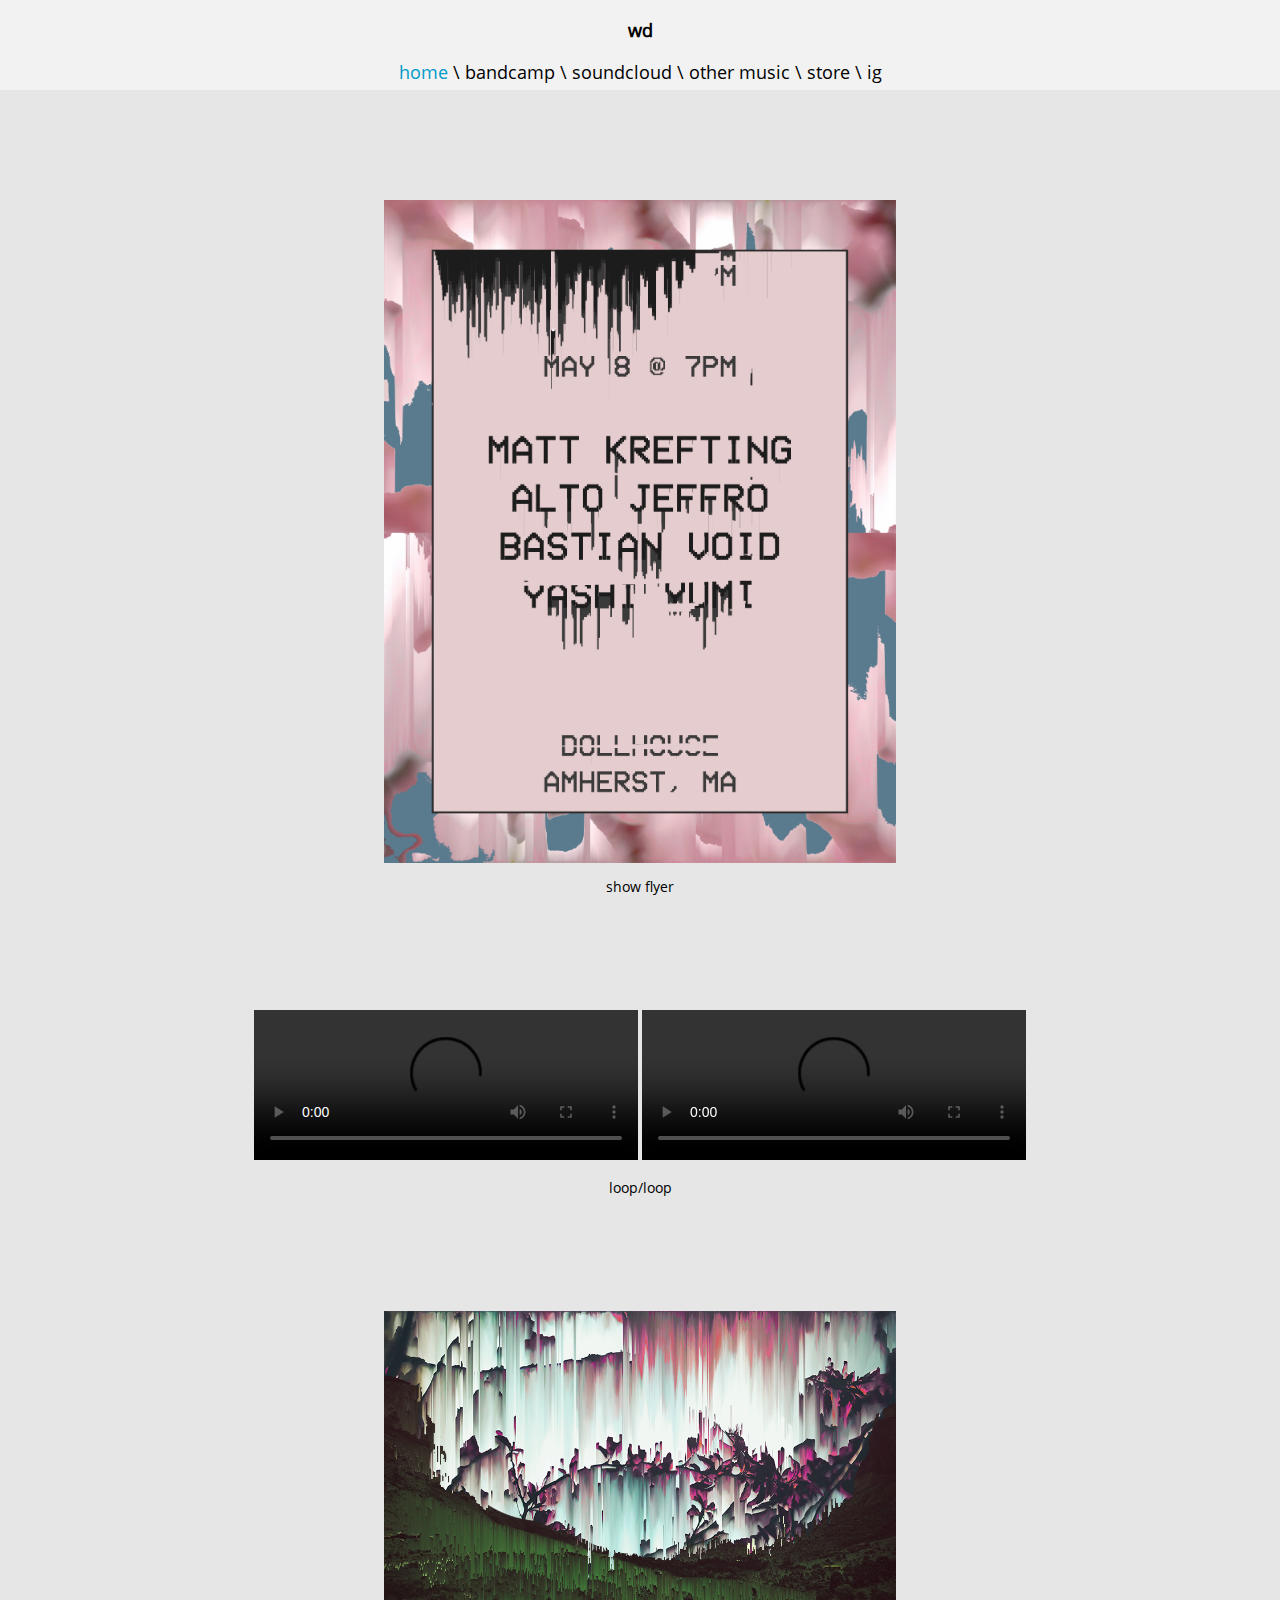
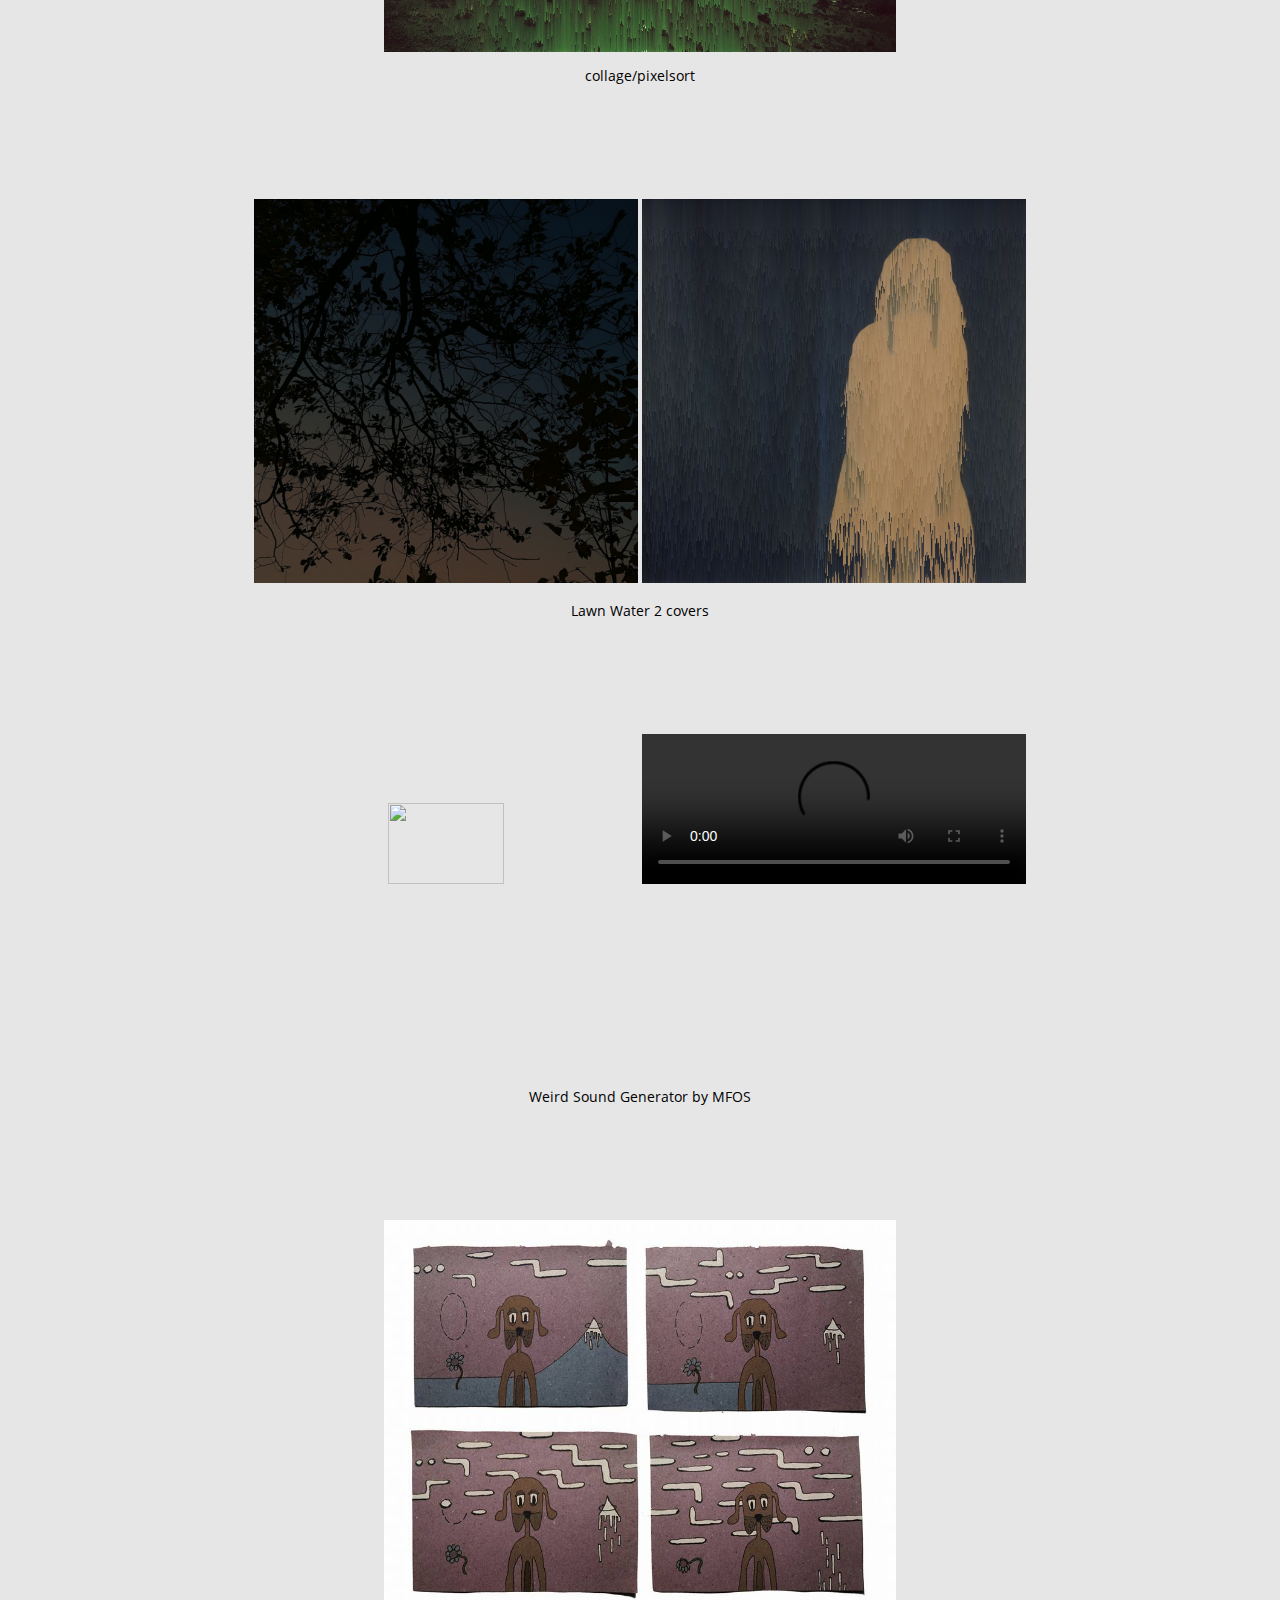
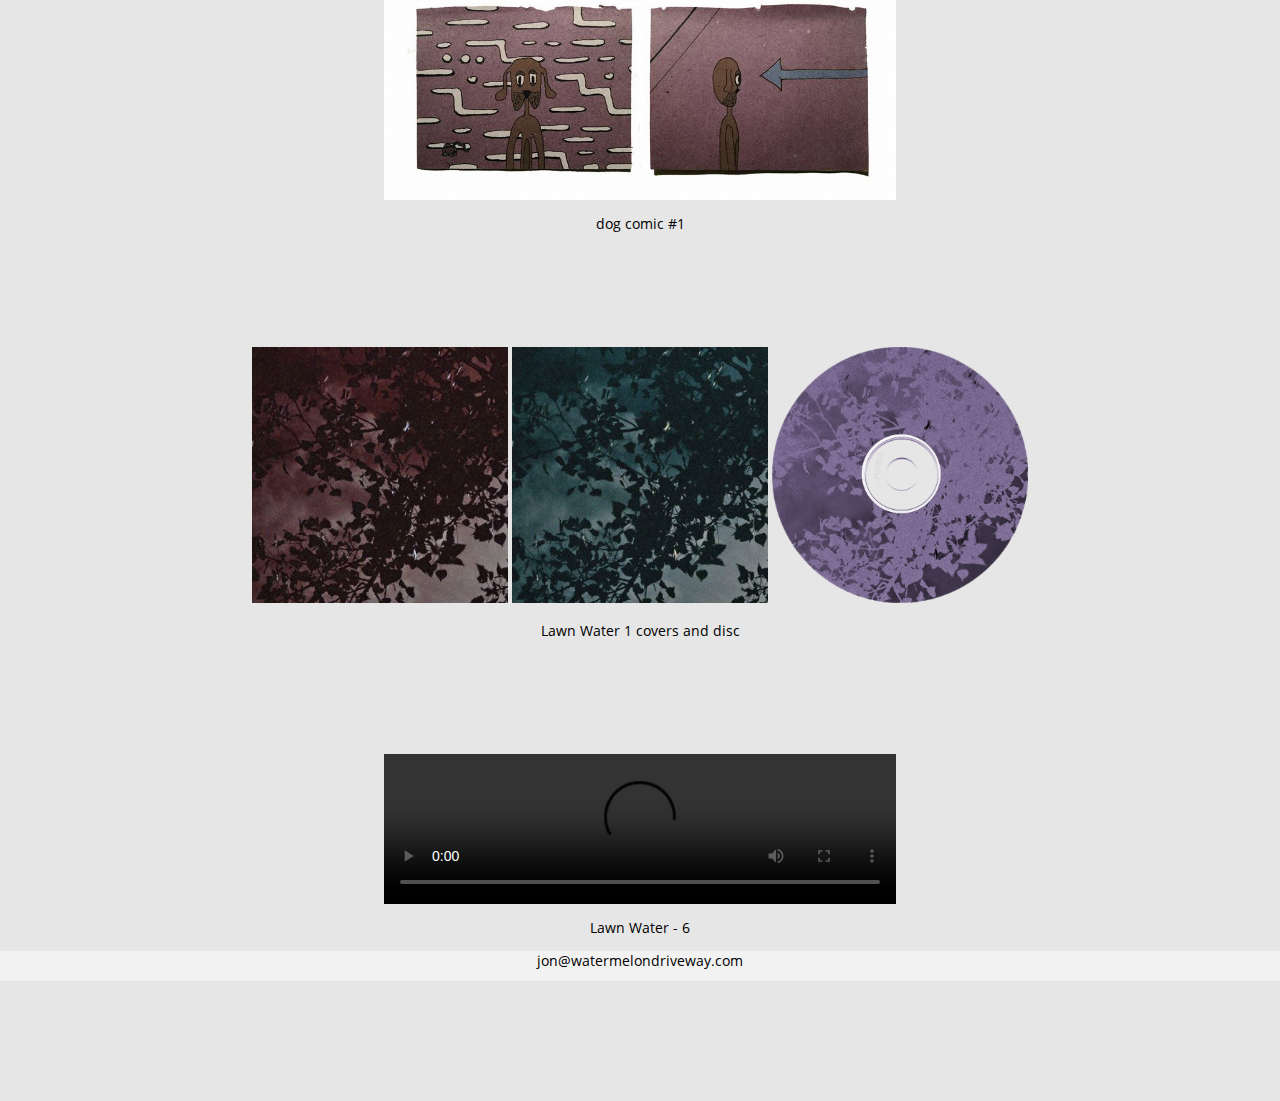
==== mindex.html @ 186a048b "change" ====
<html>

<head>

    <title>watermelon driveway</title>

    <link rel="stylesheet" type="text/css" href="mstyle.css">
    <link rel="stylesheet" type="text/css" href="lightbox/source/jquery.fancybox.css?v=2.1.5" >

    <script type="text/javascript" src="http://code.jquery.com/jquery-latest.min.js">
    </script>
    
    <script type="text/javascript" src="lightbox/source/jquery.fancybox.pack.js?v=2.1.5">
    </script>

    <script type="text/javascript">
        $(document).ready(function () {
        $(".fancybox").fancybox();
        });
    </script>

</head>

<body bgcolor="#e6e6e6">
    
    
    <div id="parent">

        <div id="header">
            <div id="sbimg">
                                        <p style="font-size: 18">
                    <strong>wd</strong>
                <p>

               <p style="font-size: 18">

                    <a href="http://watermelondriveway.com"><span class="currentLink">home</span></a> \
                    <a href="http://www.lawnwater.bandcamp.com/">bandcamp</a> \
                    <a href="https://soundcloud.com/lawn-water">soundcloud</a> \
                    <a href="http://music.watermelondriveway.com">other music</a> \
                    <a href="http://store.watermelondriveway.com">store</a> \
                    <a href="https://www.instagram.com/lawnwater/">ig</a>

                    </p>


            </div>
</div>
            <div id="main-content">


                <span id="i1">
                <a class="fancybox" href="images/flier.png"><img src="images/flier.png"></a>
                    
                    <p>show flyer<p>

                <span id="v2"> 
                <video controls loop preload="auto">
                <source src="videos/dance.mp4" type="video/mp4">
                </video>

                <span id="v2"> 
                <video controls loop preload="auto">
                <source src="videos/dancedrums.mp4" type="video/mp4">
                </video>

                    <p>loop/loop<p>
                                
                <span id="bimg">
                <a class="fancybox" href="images/psl.png"><img src="images/psl.png"></a>
                    
                    <p>collage/pixelsort<p>

                    
                <span id="i2">
                <a class="fancybox" href="images/lawnwater2.jpg"><img src="images/lawnwater2.jpg"></a>
                <a class="fancybox" href="images/girl.jpg"><img src="images/girl.jpg"></a>
                                                
                    <p>Lawn Water 2 covers<p>

                <span id="i2">
                <a class="fancybox" href="images/wsg.jpg"><img src="images/wsg.jpg"></a>
                                                       


                <span id="v2"> 
                <video controls loop preload="auto">
                <source src="videos/wsg.mov" type="video/mp4">
                </video>
                                                 <p>Weird Sound Generator by MFOS<p>                       
                <span id="i1">
                <a class="fancybox" href="images/dogcomic.jpg"><img src="images/dogcomic.jpg"></a>
                                                       
                    <p>dog comic #1<p>
                    
                <span id="i3">  
                <a class="fancybox" href="images/albumartred.png"><img src="images/albumartred.png"></a>
                <a class="fancybox" href="images/albumartblue.png"><img src="images/albumartblue.png"></a>
                <a class="fancybox" href="images/disccover.png"><img src="images/disccover.png"></a>
                                                            
                 <p>Lawn Water 1 covers and disc<p>

                <span id="v1">                                                         
                <video controls preload="auto">
                <source src="videos/lawnwater-6.mp4" type="video/mp4">
                </video>
                    
                <p>Lawn Water - 6<p>
                    <div id="footer">
                    <p>jon@watermelondriveway.com
            </div>
        </div>

        </div>

    </div>

</body>

</html>
---- mstyle.css ----
@font-face { 
    font-family: Open Sans; 
    src: url('OpenSans-Regular.ttf'); 
} 

body {
    padding    : 0;
    margin     : 0;
    text-align : center;
    font-family: 'Open Sans', serif;
    font-size: 14px;
    padding-top: 0;
}

#header {
    position        : fixed;
    top             : 0px;
    left            : 0px;
    right           : 0px;
    height          : 90px;
    background-color: #f2f2f2;
}

#sidebar {
    position        : fixed;
    text-align      : center;
    padding-top     : 0;
    top             : 0px;
    left            : 0px;
    bottom          : 0px;
    width           : 200px;
    background-color: #f2f2f2;
}

#parent {
    margin-top      : 0px;
    margin-bottom   : 120px;
    margin-left     : 0px;
    background-color: #e6e6e6;
}

#main-content {
    margin-top: 100px;
}


#bottom {
    position  : fixed;
    bottom    : 20px;
    text-align: center;
    width     : 200px;
    font-size : 12;
}

#footer {
    text-align: center;
    background:#f2f2f2;
    width:100%;
    height:30px;
    position: relative;
    bottom:0;
    left:0px;
    right: 0px;
}


#store div {
    display: inline-block;
    margin: 0px;
    width: 300;
    height: 300;
    }

.hidden {
    display: none;
}







img {
    width: 80%;
    margin-top: 30px;
}

#sbimg img {
    width        : 50 !important;
    height       : 50 !important;
    margin-top   : 0 !important;
    margin-bottom: 0 !important;
}

#i1 img {
    margin-top: 100px;
    width: 40%
}

#i2 img {
    margin-top: 100px;
    width: 30%
}

#i3 img {
    margin-top: 100px;
    width: 20%
}

#im img {
    width: 20%
}



table {
    display: inline-block;
    width: 50%;
    max-width: 50%;
    text-align: left;
    padding-bottom: 50;

}

#ti img {
    width:200px; height:auto;
}



td, th {
  width: 50%;
  padding: 20px;
}



#v1 video {
    margin-top: 100;
    width: 40%;
}

#v2 video {
    margin-top: 100;
    width: 30%;
}



audio {
    width: 80%;
    background-color: #f2f2f2;
}



a:link {
    color          : #000;
    text-decoration: none;
}

a:visited {
    color: #000;
}

a:hover {
    color: #009BCA;
}

.currentLink {
    color: #009BCA;
}
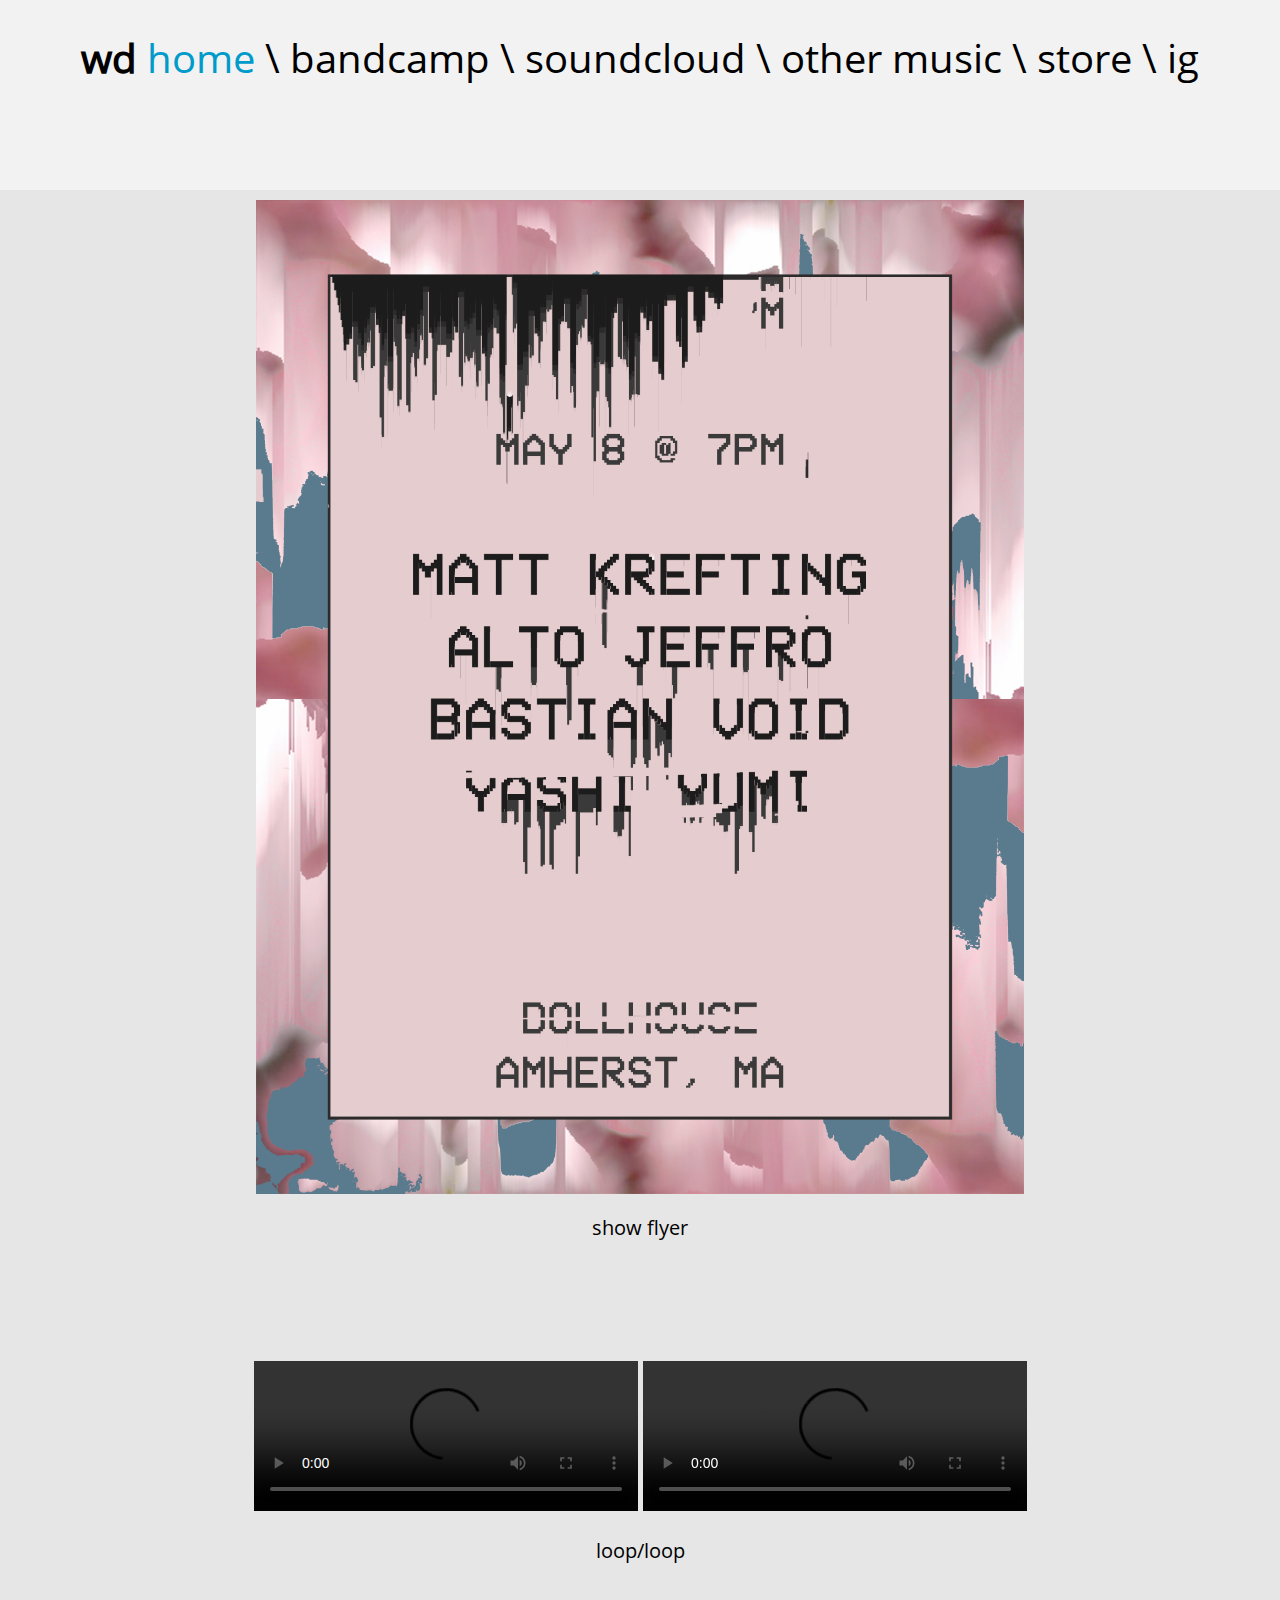
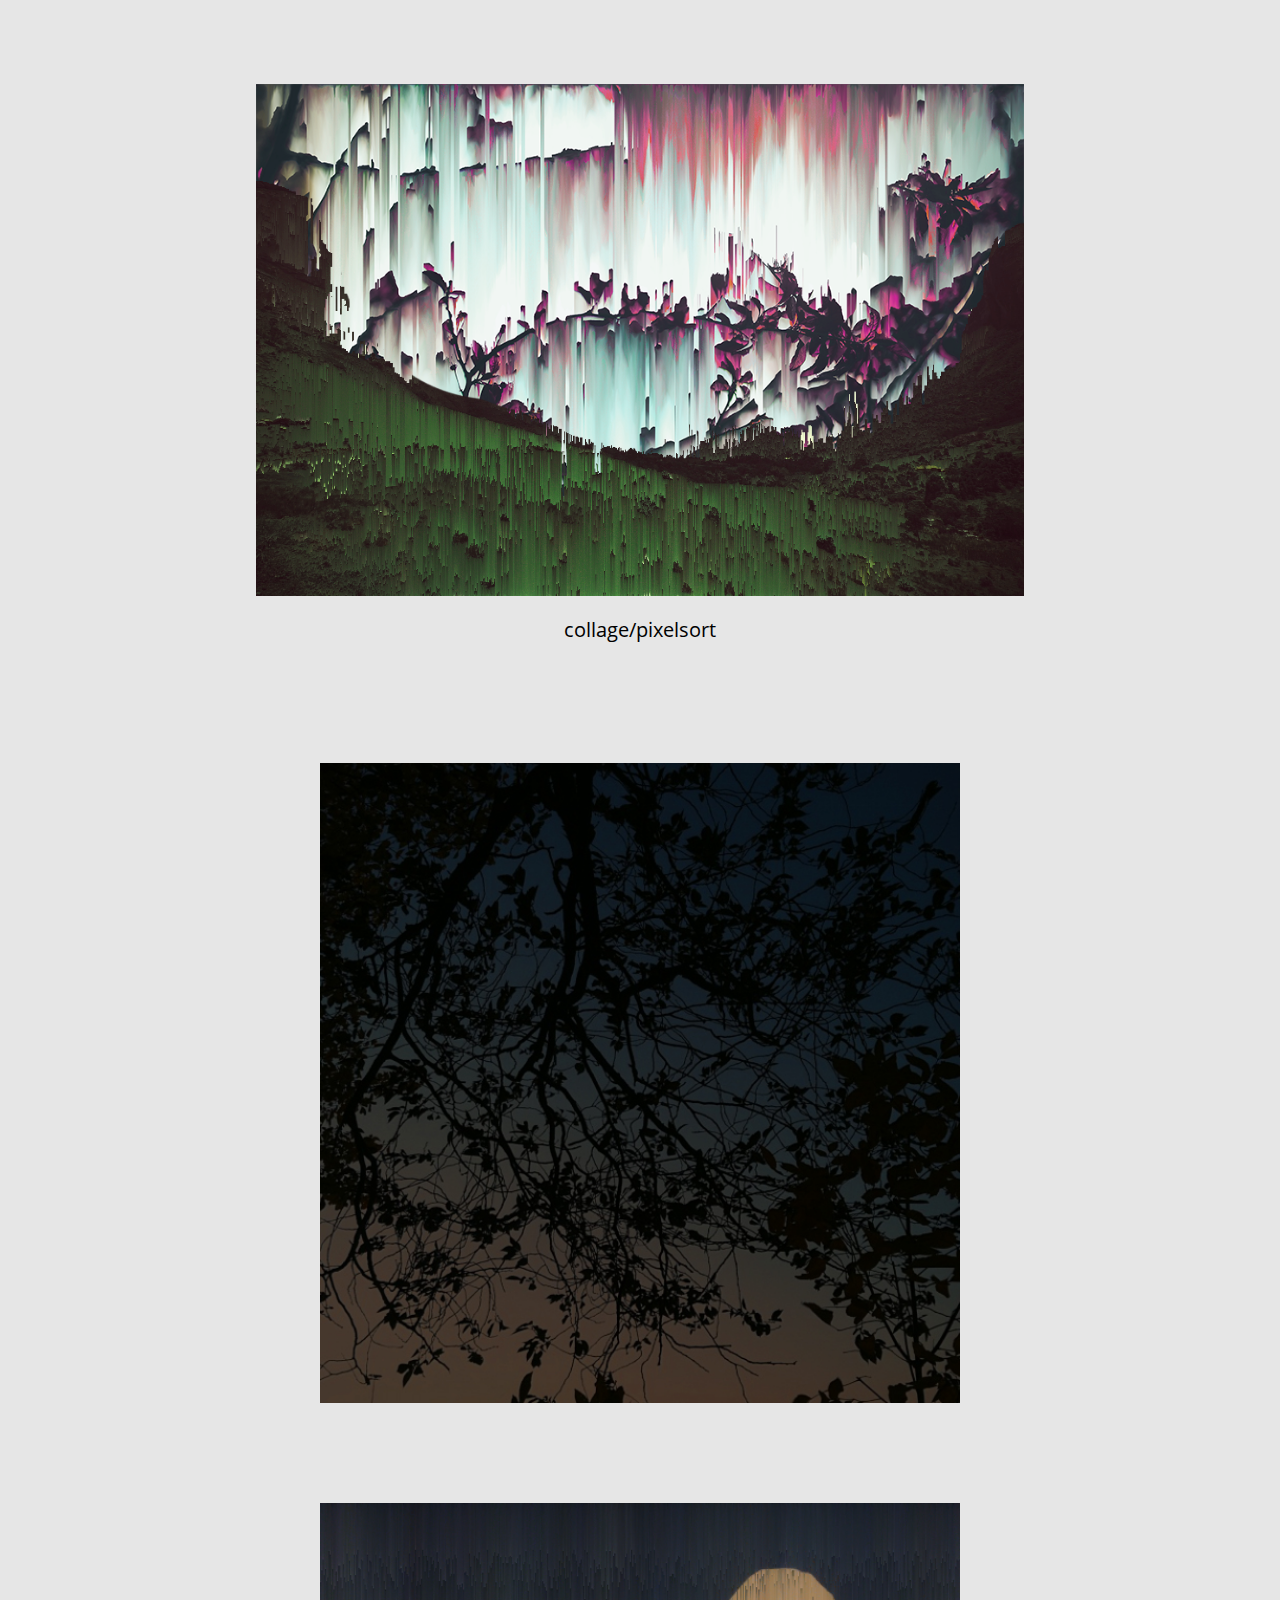
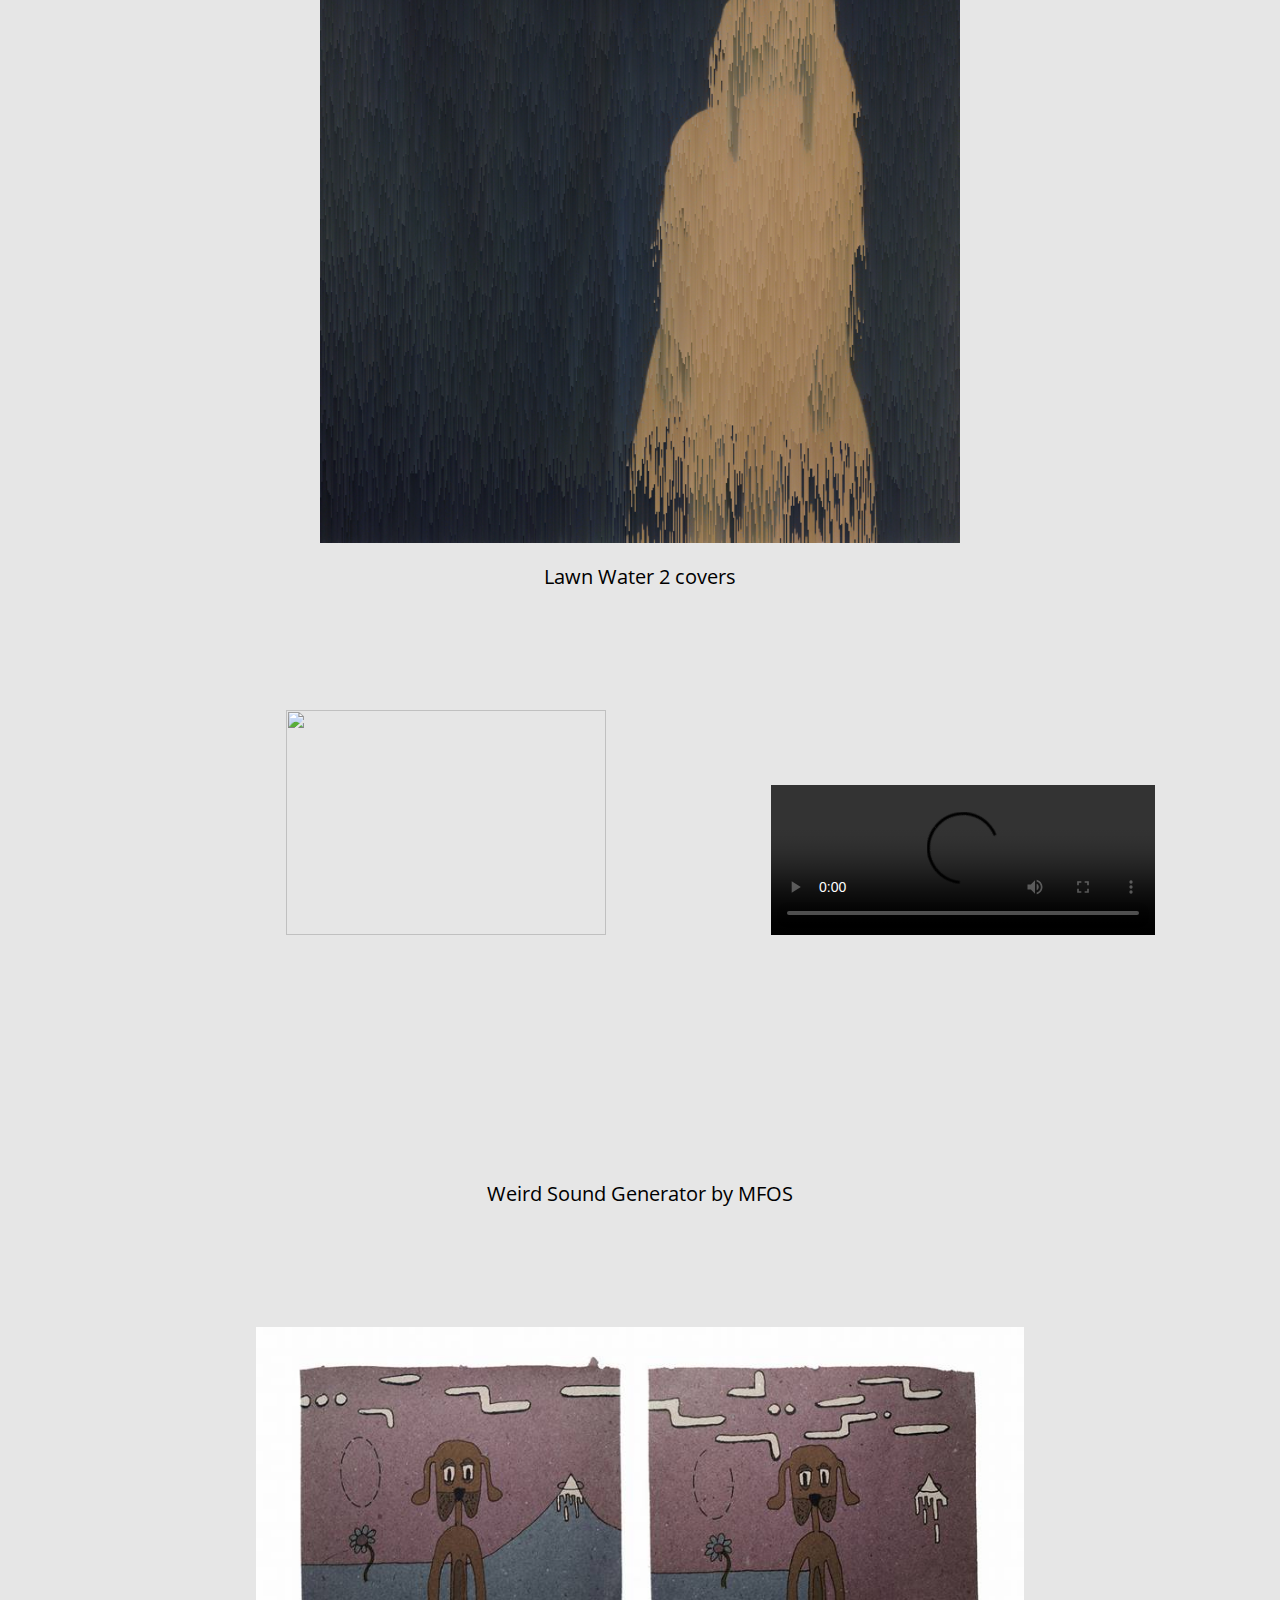
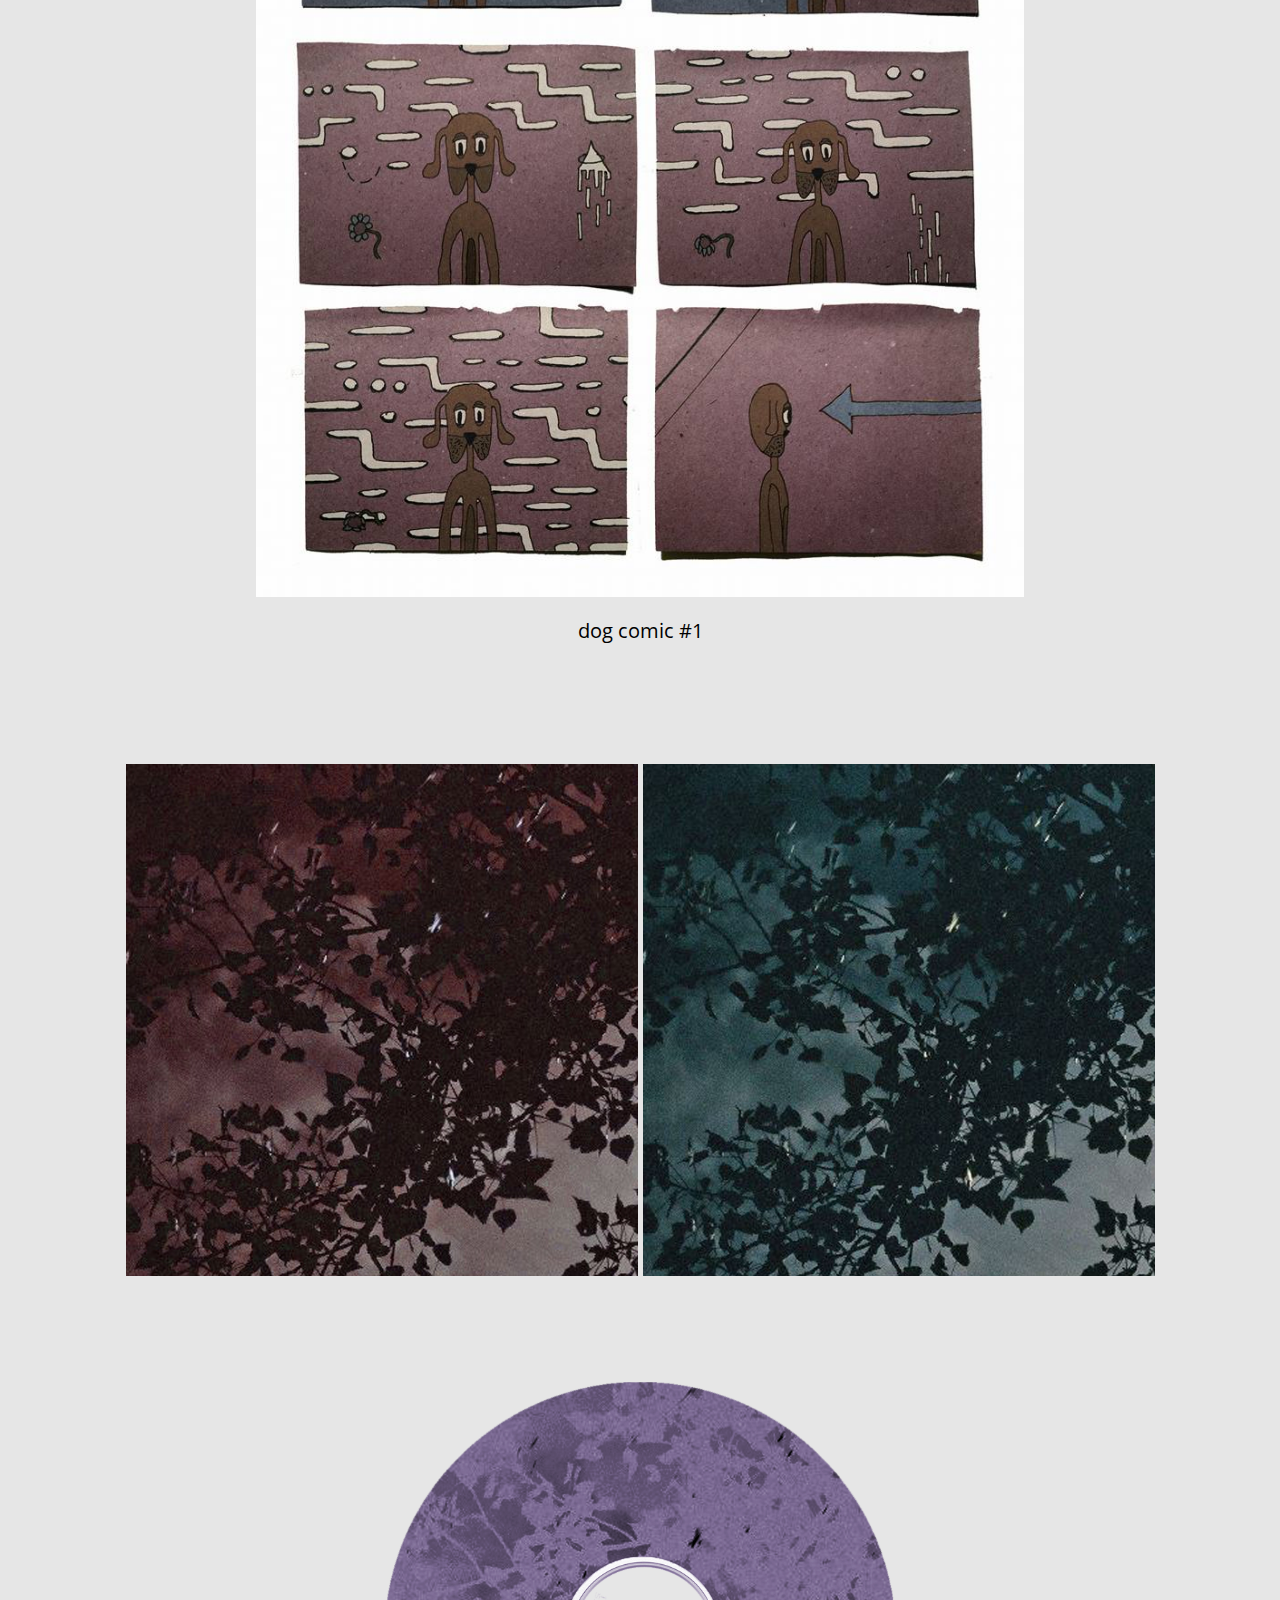
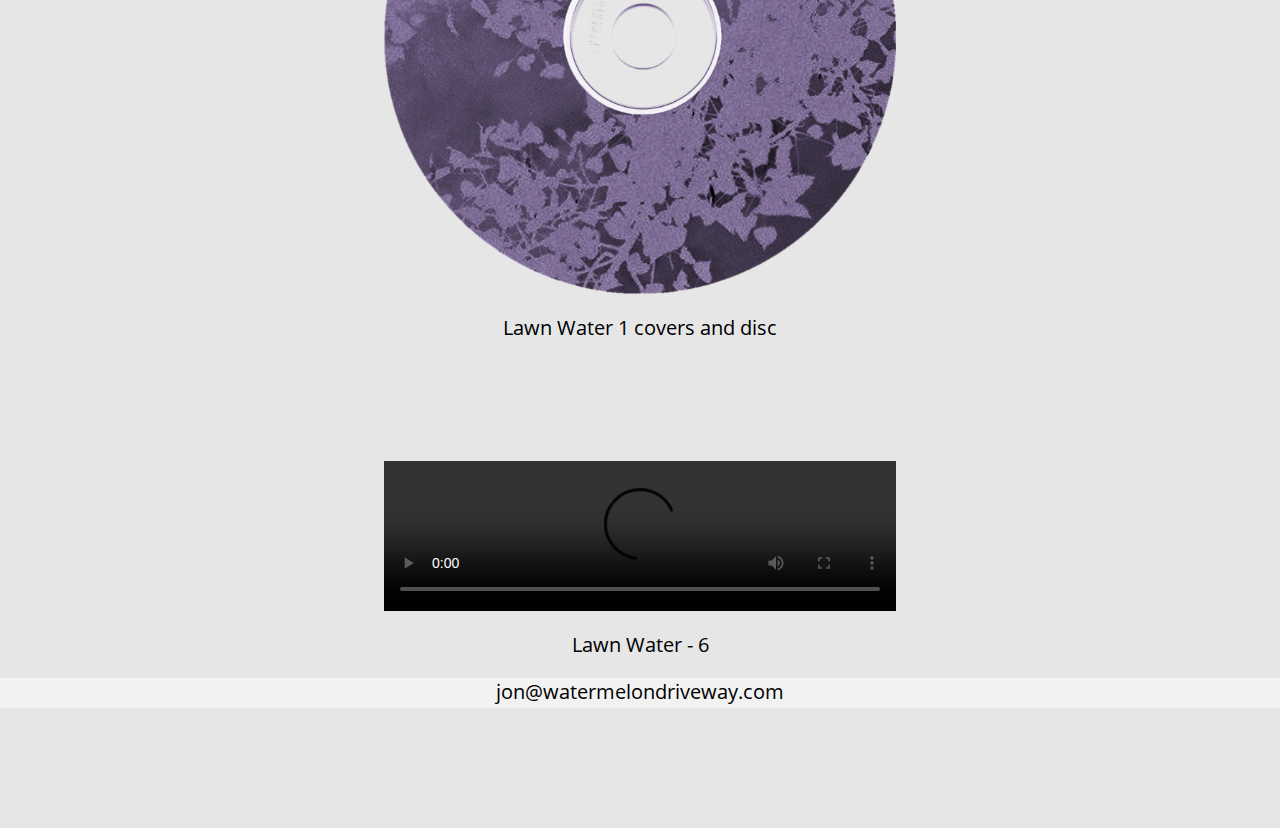
==== commit 99d432c6: "change" ====
--- a/mindex.html
+++ b/mindex.html
@@ -28,11 +28,9 @@
 
         <div id="header">
             <div id="sbimg">
-                                        <p style="font-size: 18">
+                                        <p style="font-size: 40">
                     <strong>wd</strong>
-                <p>
 
-               <p style="font-size: 18">
 
                     <a href="http://watermelondriveway.com"><span class="currentLink">home</span></a> \
                     <a href="http://www.lawnwater.bandcamp.com/">bandcamp</a> \
--- a/mstyle.css
+++ b/mstyle.css
@@ -8,16 +8,16 @@
     margin     : 0;
     text-align : center;
     font-family: 'Open Sans', serif;
-    font-size: 14px;
+    font-size: 20px;
     padding-top: 0;
 }
 
 #header {
     position        : fixed;
-    top             : 0px;
+    top             : -10px;
     left            : 0px;
     right           : 0px;
-    height          : 90px;
+    height          : 200px;
     background-color: #f2f2f2;
 }
 
@@ -28,7 +28,7 @@
     top             : 0px;
     left            : 0px;
     bottom          : 0px;
-    width           : 200px;
+    width           : 220px;
     background-color: #f2f2f2;
 }
 
@@ -95,21 +95,21 @@
 
 #i1 img {
     margin-top: 100px;
-    width: 40%
+    width: 60%
 }
 
 #i2 img {
     margin-top: 100px;
-    width: 30%
+    width: 50%
 }
 
 #i3 img {
     margin-top: 100px;
-    width: 20%
+    width: 40%
 }
 
 #im img {
-    width: 20%
+    width: 30%
 }
 
 
